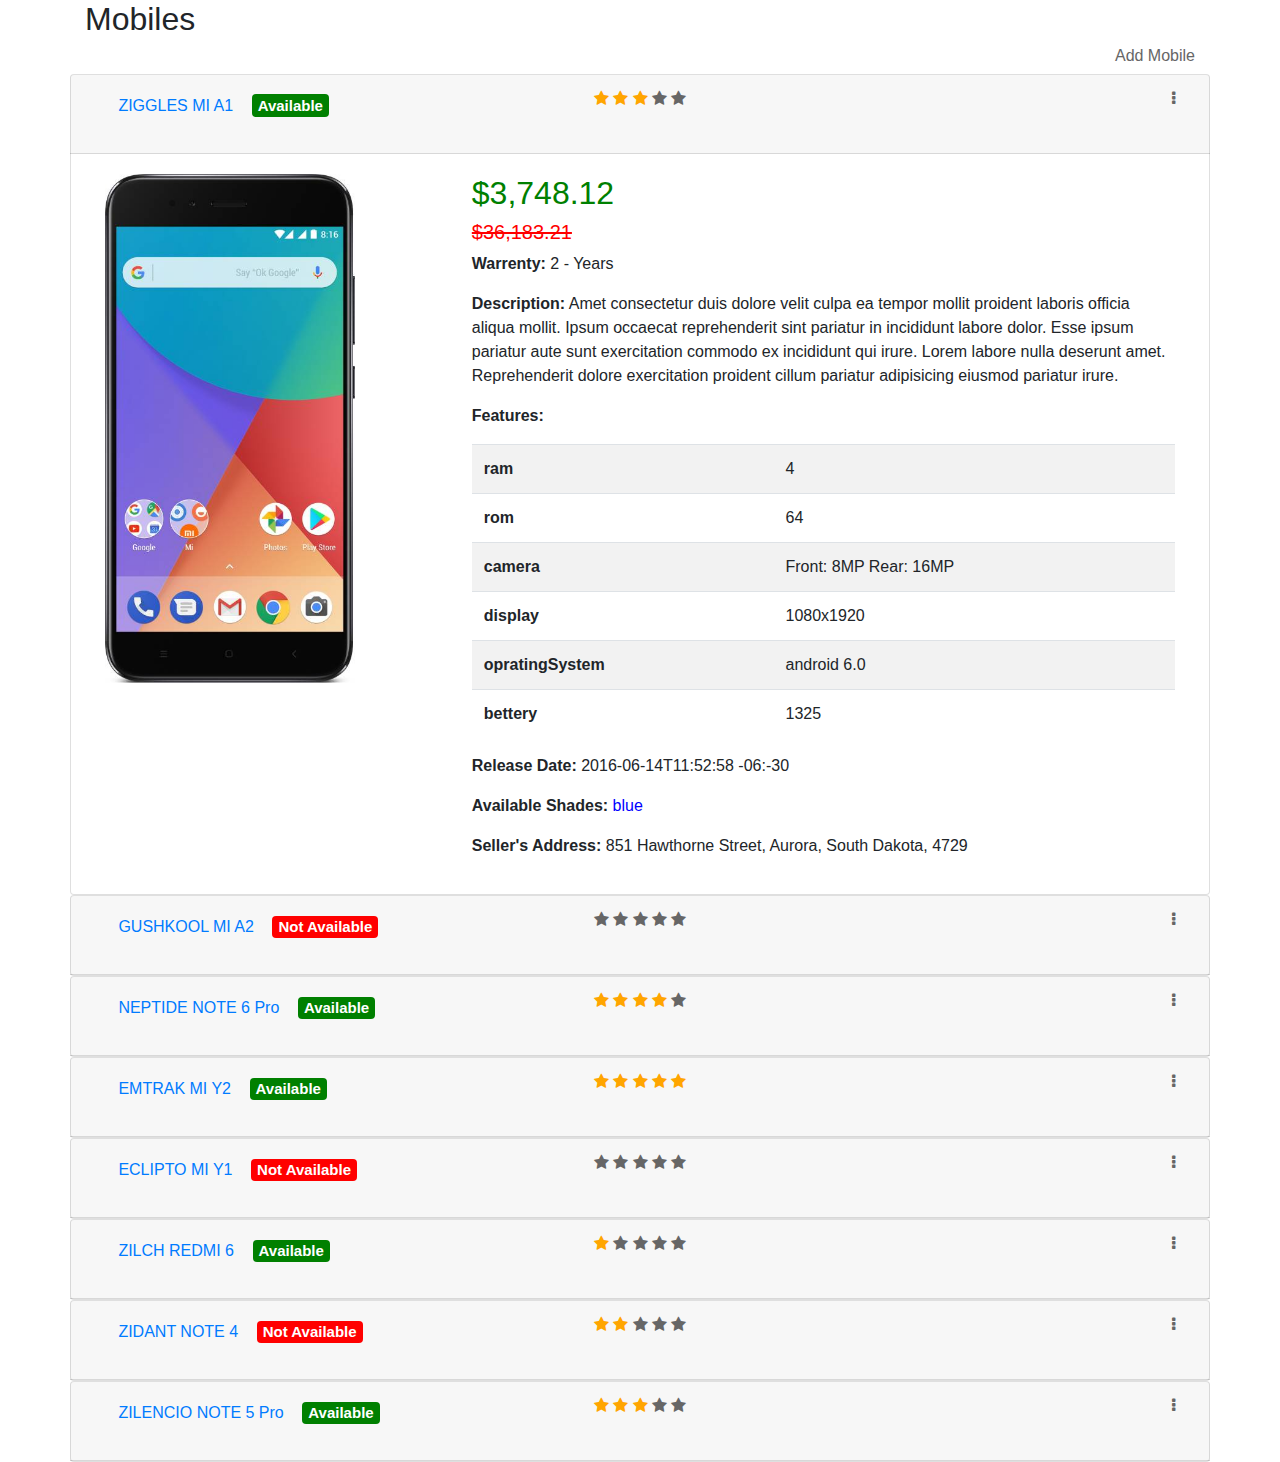
==== index.html @ 974f8c9b "MVC app" ====
<!doctype html>
<html lang="en" data-framework="angularjs">

<head>
	<meta charset="utf-8">

	<link rel="stylesheet" href="https://stackpath.bootstrapcdn.com/font-awesome/4.7.0/css/font-awesome.min.css">
	<link rel="stylesheet" href="https://stackpath.bootstrapcdn.com/bootstrap/4.1.3/css/bootstrap.min.css">
	<link rel="stylesheet" href="css/style.css">
	<style>
		[ng-cloak] {
			display: none;
		}
	</style>
</head>

<body ng-app="mobileMVC">
	<ng-view />
	<!-- <footer id="footer" ng-show="todos.length" ng-cloak>
					<span id="todo-count"><strong>{{remainingCount}}</strong>
						<ng-pluralize count="remainingCount" when="{ one: 'item left', other: 'items left' }"></ng-pluralize>
					</span>
					<ul id="filters">
						<li>
							<a ng-class="{selected: status == ''} " href="#/">All</a>
						</li>
						<li>
							<a ng-class="{selected: status == 'active'}" href="#/active">Active</a>
						</li>
						<li>
							<a ng-class="{selected: status == 'completed'}" href="#/completed">Completed</a>
						</li>
					</ul>
					<button id="clear-completed" ng-click="clearCompletedTodos()" ng-show="completedCount">Clear completed</button>
				</footer> -->
	<script src="js/libs/angular/angular.js"></script>
	<script src="js/libs/angular-route/angular-route.js"></script>
	<script src="https://code.angularjs.org/1.3.5/angular-animate.js"></script>
	<script src="https://code.jquery.com/jquery-3.3.1.slim.min.js"></script>
	<script src="https://cdnjs.cloudflare.com/ajax/libs/popper.js/1.14.3/umd/popper.min.js"></script>
	<script src="https://stackpath.bootstrapcdn.com/bootstrap/4.1.3/js/bootstrap.min.js"></script>
	<script src="js/app.js"></script>
	<script src="js/controllers/MobileCtrl.js"></script>
	<script src="js/services/mobileStorage.js"></script>
	<script src="js/directives/modals.directive.js"></script>
	<script src="js/directives/features.directive.js"></script>
</body>

</html>
---- css/style.css ----
.red {
    color: red;
}
.red-bg {
    background-color: red;
    color:#fff;
}
.green {
    color: green;
}
.green-bg {
    background-color: green;
    color: #ffffff;
}
.blue {
    color: blue;
}
.brown {
    color: brown;
}
.strikethrough {
    text-decoration: line-through;
}
.show {
    display: block;
}
.hide {
    display: none;
}
.card {
    width: 100%;
    padding: 0rem 0.9rem;
}
.card-header span span.fa {
    color: #666;
}
.card-header span span.fa.filled {
    color: #ffa500;
}
.more,.close {
    cursor: pointer;
    color: #666;
}
.more:hover,
.close:hover {
    color: #212529;
}
.vertical-menu {
    position: absolute;
    right: 0;
    width: auto;
    top: 30px;
    font-size: 16px;
    color: #666;
}

.vertical-menu li {
    background-color: #606060;
    color: #fff; 
    display: block; 
    padding: 5px 10px; 
    text-decoration: none; 
    cursor: pointer;
}

.vertical-menu li:hover {
    background-color: #ccc;
    color: #212529;
}
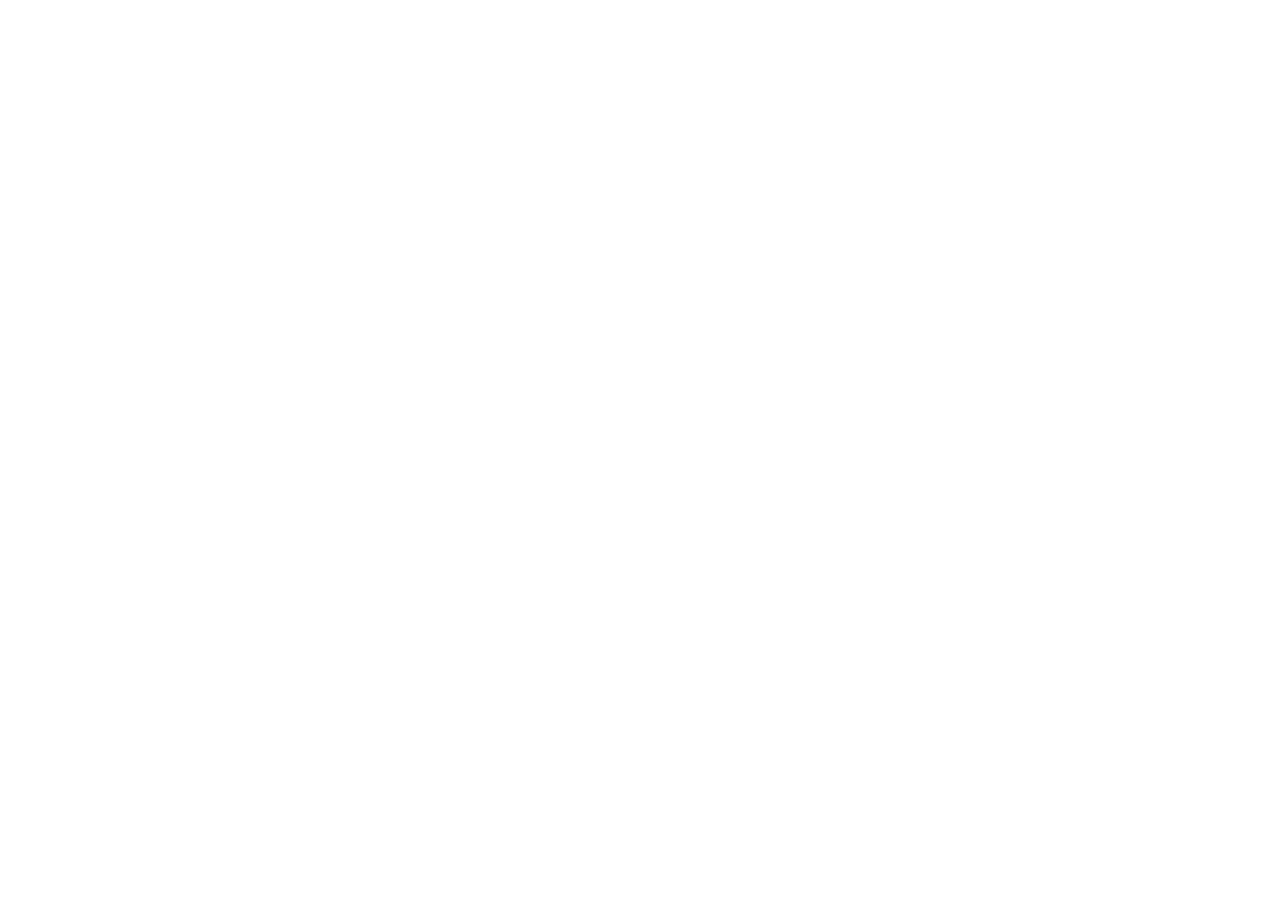
==== commit 1945f854: "modular code" ====
--- a/index.html
+++ b/index.html
@@ -7,6 +7,7 @@
 	<link rel="stylesheet" href="https://stackpath.bootstrapcdn.com/font-awesome/4.7.0/css/font-awesome.min.css">
 	<link rel="stylesheet" href="https://stackpath.bootstrapcdn.com/bootstrap/4.1.3/css/bootstrap.min.css">
 	<link rel="stylesheet" href="css/style.css">
+	<base href="/excercises/angular1MVC/" />
 	<style>
 		[ng-cloak] {
 			display: none;
@@ -33,17 +34,18 @@
 					</ul>
 					<button id="clear-completed" ng-click="clearCompletedTodos()" ng-show="completedCount">Clear completed</button>
 				</footer> -->
-	<script src="js/libs/angular/angular.js"></script>
-	<script src="js/libs/angular-route/angular-route.js"></script>
+	<script src="../../excercises/angular1MVC/js/libs/angular/angular.js"></script>
+	<script src="../../excercises/angular1MVC/js/libs/angular-route/angular-route.js"></script>
 	<script src="https://code.angularjs.org/1.3.5/angular-animate.js"></script>
 	<script src="https://code.jquery.com/jquery-3.3.1.slim.min.js"></script>
 	<script src="https://cdnjs.cloudflare.com/ajax/libs/popper.js/1.14.3/umd/popper.min.js"></script>
 	<script src="https://stackpath.bootstrapcdn.com/bootstrap/4.1.3/js/bootstrap.min.js"></script>
-	<script src="js/app.js"></script>
-	<script src="js/controllers/MobileCtrl.js"></script>
-	<script src="js/services/mobileStorage.js"></script>
-	<script src="js/directives/modals.directive.js"></script>
-	<script src="js/directives/features.directive.js"></script>
+	<script src="../../excercises/angular1MVC/js/app.js"></script>
+	<script src="../../excercises/angular1MVC/js/controllers/MobileCtrl.js"></script>
+	<script src="../../excercises/angular1MVC/js/controllers/MobileDetailsCtrl.js"></script>
+	<script src="../../excercises/angular1MVC/js/services/mobileStorage.js"></script>
+	<script src="../../excercises/angular1MVC/js/directives/modals.directive.js"></script>
+	<script src="../../excercises/angular1MVC/js/directives/features.directive.js"></script>
 </body>
 
 </html>--- a/css/style.css
+++ b/css/style.css
@@ -37,6 +37,9 @@
 .card-header span span.fa.filled {
     color: #ffa500;
 }
+.header h4{
+    padding-top: 10px;
+}
 .more,.close {
     cursor: pointer;
     color: #666;
@@ -66,4 +69,42 @@
 .vertical-menu li:hover {
     background-color: #ccc;
     color: #212529;
+}
+.addtocart,.removefromcart {
+    cursor: pointer;
+    font-size: 28px;
+    float: right;
+    color: #666;
+    transition: .2s linear;
+}
+.addtocart:hover,
+.addtocart.active,
+.removefromcart:hover,
+.removefromcart.active {
+    font-size: 32px;
+    color: #212529;
+}
+.fa-shopping-cart,
+.fa-plus-square, 
+.fa-minus-square {
+    font-size: 38px;
+    padding-top: 5px;
+    color: #666;
+    cursor: pointer;
+}
+.header sup,
+.addtocart sup,
+.removefromcart sup {
+    top: 5px;
+    position: absolute;
+    transition: .2s linear;
+    font-size: 12px;
+}
+p.addedCount {
+    width: 40px;
+    display: block;
+    float: right;
+    font-size: 26px;
+    padding: 4px 0px;
+    text-align: center;
 }